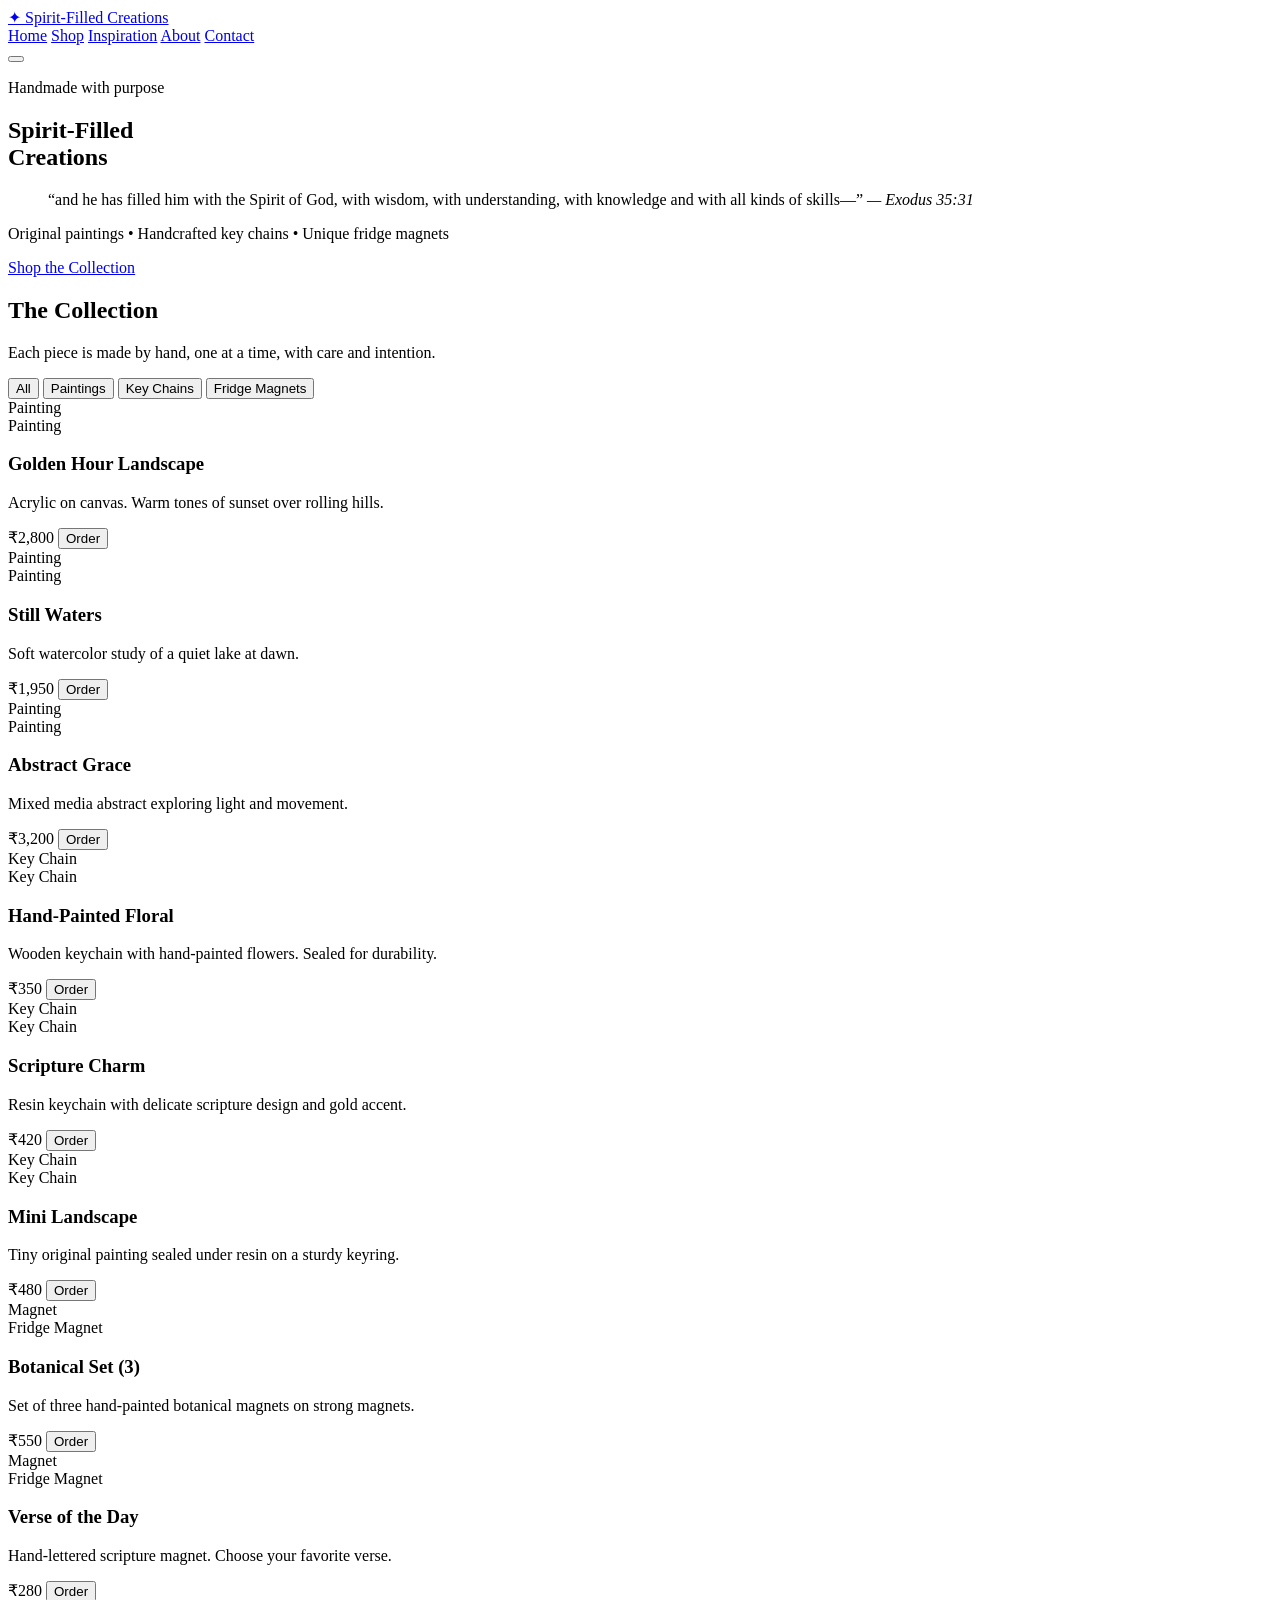
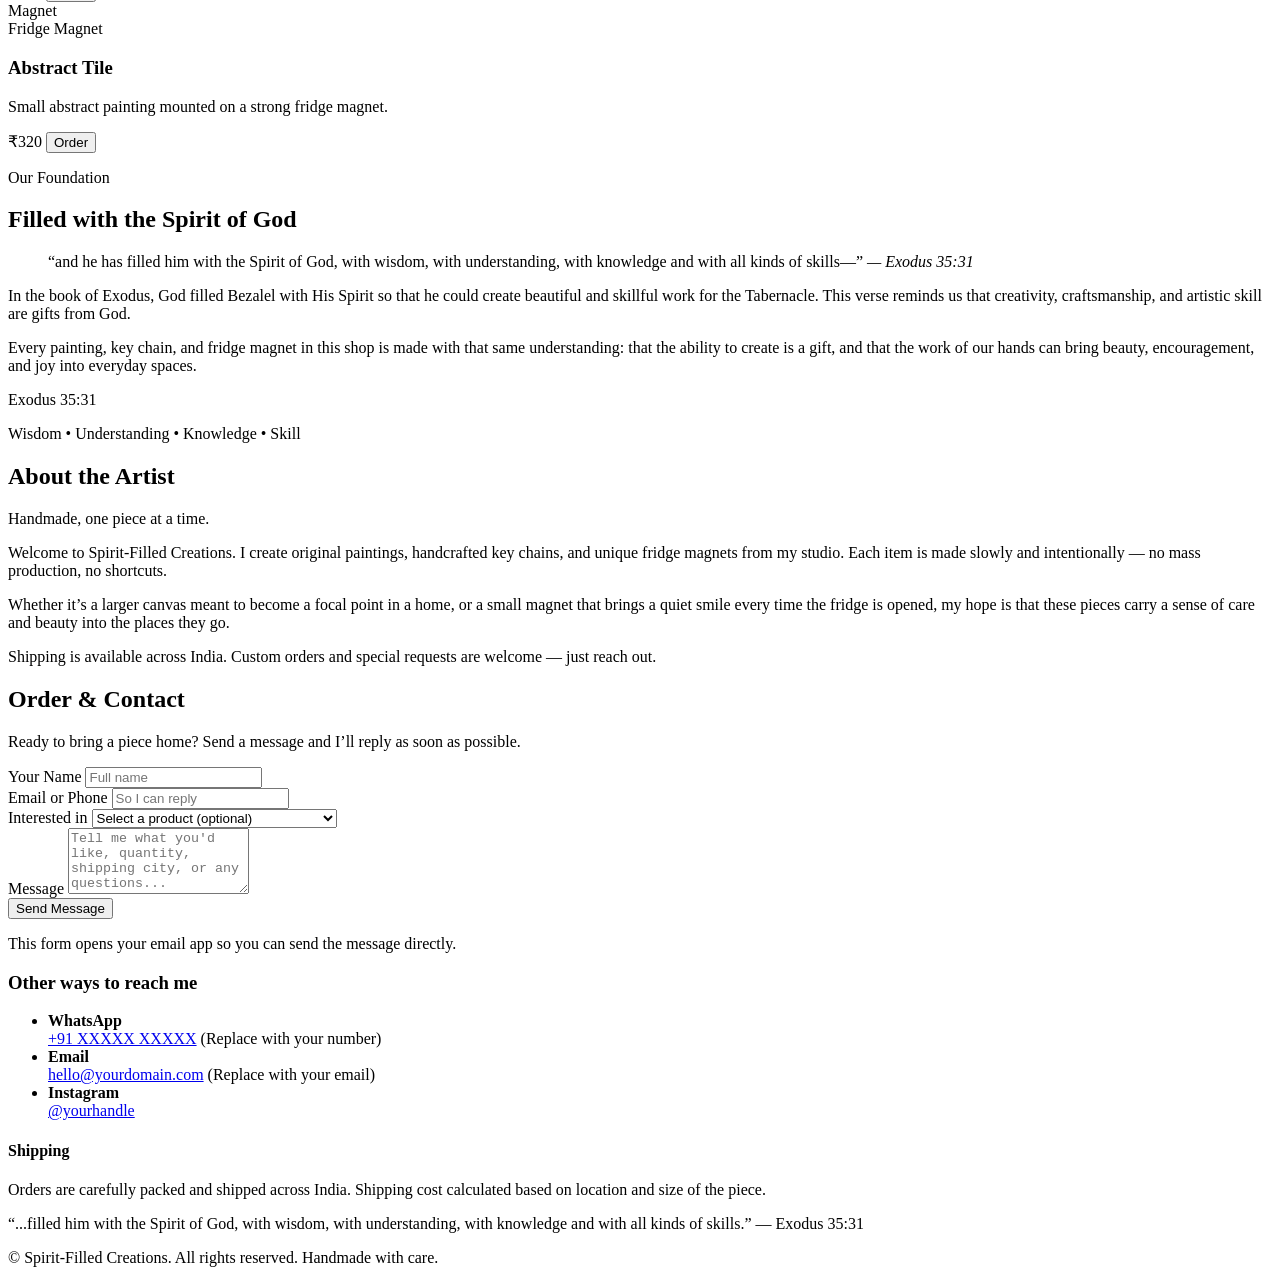
==== index.html @ 8b8136cb "Add files via upload" ====
<!DOCTYPE html>
<html lang="en">
<head>
  <meta charset="UTF-8" />
  <meta name="viewport" content="width=device-width, initial-scale=1.0" />
  <title>Spirit-Filled Creations | Handmade Paintings, Key Chains & Fridge Magnets</title>
  <meta name="description" content="Handmade paintings, key chains and fridge magnets crafted with Spirit-filled skill. Inspired by Exodus 35:31." />
  <link rel="preconnect" href="https://fonts.googleapis.com" />
  <link rel="preconnect" href="https://fonts.gstatic.com" crossorigin />
  <link href="https://fonts.googleapis.com/css2?family=Playfair+Display:wght@500;600;700&family=Inter:wght@300;400;500;600&display=swap" rel="stylesheet" />
  <link rel="stylesheet" href="css/styles.css" />
</head>
<body>
  <!-- Navigation -->
  <header class="header">
    <div class="container header-inner">
      <a href="#home" class="logo">
        <span class="logo-mark">✦</span>
        Spirit-Filled Creations
      </a>
      <nav class="nav" id="nav">
        <a href="#home">Home</a>
        <a href="#shop">Shop</a>
        <a href="#inspiration">Inspiration</a>
        <a href="#about">About</a>
        <a href="#contact">Contact</a>
      </nav>
      <button class="menu-toggle" id="menu-toggle" aria-label="Toggle menu">
        <span></span><span></span><span></span>
      </button>
    </div>
  </header>

  <!-- Hero -->
  <section id="home" class="hero">
    <div class="hero-overlay"></div>
    <div class="container hero-content">
      <p class="hero-eyebrow">Handmade with purpose</p>
      <h1>Spirit-Filled<br />Creations</h1>
      <blockquote class="verse">
        “and he has filled him with the Spirit of God, with wisdom, with understanding, with knowledge and with all kinds of skills—”
        <cite>— Exodus 35:31</cite>
      </blockquote>
      <p class="hero-sub">Original paintings • Handcrafted key chains • Unique fridge magnets</p>
      <a href="#shop" class="btn btn-primary">Shop the Collection</a>
    </div>
  </section>

  <!-- Shop -->
  <section id="shop" class="section shop">
    <div class="container">
      <div class="section-header">
        <h2>The Collection</h2>
        <p>Each piece is made by hand, one at a time, with care and intention.</p>
      </div>

      <!-- Category filters -->
      <div class="filters">
        <button class="filter-btn active" data-filter="all">All</button>
        <button class="filter-btn" data-filter="paintings">Paintings</button>
        <button class="filter-btn" data-filter="keychains">Key Chains</button>
        <button class="filter-btn" data-filter="magnets">Fridge Magnets</button>
      </div>

      <div class="products-grid" id="products-grid">
        <!-- Paintings -->
        <article class="product-card" data-category="paintings">
          <div class="product-image">
            <div class="placeholder-img painting-1">
              <span>Painting</span>
            </div>
          </div>
          <div class="product-info">
            <span class="product-category">Painting</span>
            <h3>Golden Hour Landscape</h3>
            <p class="product-desc">Acrylic on canvas. Warm tones of sunset over rolling hills.</p>
            <div class="product-footer">
              <span class="price">₹2,800</span>
              <button class="btn btn-sm order-btn" data-product="Golden Hour Landscape" data-price="2800">Order</button>
            </div>
          </div>
        </article>

        <article class="product-card" data-category="paintings">
          <div class="product-image">
            <div class="placeholder-img painting-2">
              <span>Painting</span>
            </div>
          </div>
          <div class="product-info">
            <span class="product-category">Painting</span>
            <h3>Still Waters</h3>
            <p class="product-desc">Soft watercolor study of a quiet lake at dawn.</p>
            <div class="product-footer">
              <span class="price">₹1,950</span>
              <button class="btn btn-sm order-btn" data-product="Still Waters" data-price="1950">Order</button>
            </div>
          </div>
        </article>

        <article class="product-card" data-category="paintings">
          <div class="product-image">
            <div class="placeholder-img painting-3">
              <span>Painting</span>
            </div>
          </div>
          <div class="product-info">
            <span class="product-category">Painting</span>
            <h3>Abstract Grace</h3>
            <p class="product-desc">Mixed media abstract exploring light and movement.</p>
            <div class="product-footer">
              <span class="price">₹3,200</span>
              <button class="btn btn-sm order-btn" data-product="Abstract Grace" data-price="3200">Order</button>
            </div>
          </div>
        </article>

        <!-- Key Chains -->
        <article class="product-card" data-category="keychains">
          <div class="product-image">
            <div class="placeholder-img keychain-1">
              <span>Key Chain</span>
            </div>
          </div>
          <div class="product-info">
            <span class="product-category">Key Chain</span>
            <h3>Hand-Painted Floral</h3>
            <p class="product-desc">Wooden keychain with hand-painted flowers. Sealed for durability.</p>
            <div class="product-footer">
              <span class="price">₹350</span>
              <button class="btn btn-sm order-btn" data-product="Hand-Painted Floral Keychain" data-price="350">Order</button>
            </div>
          </div>
        </article>

        <article class="product-card" data-category="keychains">
          <div class="product-image">
            <div class="placeholder-img keychain-2">
              <span>Key Chain</span>
            </div>
          </div>
          <div class="product-info">
            <span class="product-category">Key Chain</span>
            <h3>Scripture Charm</h3>
            <p class="product-desc">Resin keychain with delicate scripture design and gold accent.</p>
            <div class="product-footer">
              <span class="price">₹420</span>
              <button class="btn btn-sm order-btn" data-product="Scripture Charm Keychain" data-price="420">Order</button>
            </div>
          </div>
        </article>

        <article class="product-card" data-category="keychains">
          <div class="product-image">
            <div class="placeholder-img keychain-3">
              <span>Key Chain</span>
            </div>
          </div>
          <div class="product-info">
            <span class="product-category">Key Chain</span>
            <h3>Mini Landscape</h3>
            <p class="product-desc">Tiny original painting sealed under resin on a sturdy keyring.</p>
            <div class="product-footer">
              <span class="price">₹480</span>
              <button class="btn btn-sm order-btn" data-product="Mini Landscape Keychain" data-price="480">Order</button>
            </div>
          </div>
        </article>

        <!-- Fridge Magnets -->
        <article class="product-card" data-category="magnets">
          <div class="product-image">
            <div class="placeholder-img magnet-1">
              <span>Magnet</span>
            </div>
          </div>
          <div class="product-info">
            <span class="product-category">Fridge Magnet</span>
            <h3>Botanical Set (3)</h3>
            <p class="product-desc">Set of three hand-painted botanical magnets on strong magnets.</p>
            <div class="product-footer">
              <span class="price">₹550</span>
              <button class="btn btn-sm order-btn" data-product="Botanical Magnet Set" data-price="550">Order</button>
            </div>
          </div>
        </article>

        <article class="product-card" data-category="magnets">
          <div class="product-image">
            <div class="placeholder-img magnet-2">
              <span>Magnet</span>
            </div>
          </div>
          <div class="product-info">
            <span class="product-category">Fridge Magnet</span>
            <h3>Verse of the Day</h3>
            <p class="product-desc">Hand-lettered scripture magnet. Choose your favorite verse.</p>
            <div class="product-footer">
              <span class="price">₹280</span>
              <button class="btn btn-sm order-btn" data-product="Verse of the Day Magnet" data-price="280">Order</button>
            </div>
          </div>
        </article>

        <article class="product-card" data-category="magnets">
          <div class="product-image">
            <div class="placeholder-img magnet-3">
              <span>Magnet</span>
            </div>
          </div>
          <div class="product-info">
            <span class="product-category">Fridge Magnet</span>
            <h3>Abstract Tile</h3>
            <p class="product-desc">Small abstract painting mounted on a strong fridge magnet.</p>
            <div class="product-footer">
              <span class="price">₹320</span>
              <button class="btn btn-sm order-btn" data-product="Abstract Tile Magnet" data-price="320">Order</button>
            </div>
          </div>
        </article>
      </div>
    </div>
  </section>

  <!-- Inspiration / Verse -->
  <section id="inspiration" class="section inspiration">
    <div class="container">
      <div class="inspiration-grid">
        <div class="inspiration-text">
          <p class="eyebrow">Our Foundation</p>
          <h2>Filled with the Spirit of God</h2>
          <blockquote class="verse-large">
            “and he has filled him with the Spirit of God, with wisdom, with understanding, with knowledge and with all kinds of skills—”
            <cite>— Exodus 35:31</cite>
          </blockquote>
          <p>
            In the book of Exodus, God filled Bezalel with His Spirit so that he could create beautiful and skillful work for the Tabernacle. 
            This verse reminds us that creativity, craftsmanship, and artistic skill are gifts from God.
          </p>
          <p>
            Every painting, key chain, and fridge magnet in this shop is made with that same understanding: that the ability to create 
            is a gift, and that the work of our hands can bring beauty, encouragement, and joy into everyday spaces.
          </p>
        </div>
        <div class="inspiration-visual">
          <div class="verse-card">
            <span class="verse-ref">Exodus 35:31</span>
            <p>Wisdom • Understanding • Knowledge • Skill</p>
          </div>
        </div>
      </div>
    </div>
  </section>

  <!-- About -->
  <section id="about" class="section about">
    <div class="container">
      <div class="section-header">
        <h2>About the Artist</h2>
        <p>Handmade, one piece at a time.</p>
      </div>
      <div class="about-content">
        <p>
          Welcome to Spirit-Filled Creations. I create original paintings, handcrafted key chains, and unique fridge magnets 
          from my studio. Each item is made slowly and intentionally — no mass production, no shortcuts.
        </p>
        <p>
          Whether it’s a larger canvas meant to become a focal point in a home, or a small magnet that brings a quiet smile 
          every time the fridge is opened, my hope is that these pieces carry a sense of care and beauty into the places they go.
        </p>
        <p>
          Shipping is available across India. Custom orders and special requests are welcome — just reach out.
        </p>
      </div>
    </div>
  </section>

  <!-- Contact -->
  <section id="contact" class="section contact">
    <div class="container">
      <div class="section-header">
        <h2>Order & Contact</h2>
        <p>Ready to bring a piece home? Send a message and I’ll reply as soon as possible.</p>
      </div>

      <div class="contact-grid">
        <form class="contact-form" id="contact-form">
          <div class="form-group">
            <label for="name">Your Name</label>
            <input type="text" id="name" name="name" required placeholder="Full name" />
          </div>
          <div class="form-group">
            <label for="email">Email or Phone</label>
            <input type="text" id="email" name="email" required placeholder="So I can reply" />
          </div>
          <div class="form-group">
            <label for="product">Interested in</label>
            <select id="product" name="product">
              <option value="">Select a product (optional)</option>
              <option value="Golden Hour Landscape">Golden Hour Landscape – ₹2,800</option>
              <option value="Still Waters">Still Waters – ₹1,950</option>
              <option value="Abstract Grace">Abstract Grace – ₹3,200</option>
              <option value="Hand-Painted Floral Keychain">Hand-Painted Floral Keychain – ₹350</option>
              <option value="Scripture Charm Keychain">Scripture Charm Keychain – ₹420</option>
              <option value="Mini Landscape Keychain">Mini Landscape Keychain – ₹480</option>
              <option value="Botanical Magnet Set">Botanical Magnet Set – ₹550</option>
              <option value="Verse of the Day Magnet">Verse of the Day Magnet – ₹280</option>
              <option value="Abstract Tile Magnet">Abstract Tile Magnet – ₹320</option>
              <option value="Custom Order">Custom Order / Other</option>
            </select>
          </div>
          <div class="form-group">
            <label for="message">Message</label>
            <textarea id="message" name="message" rows="4" required placeholder="Tell me what you'd like, quantity, shipping city, or any questions..."></textarea>
          </div>
          <button type="submit" class="btn btn-primary">Send Message</button>
          <p class="form-note">This form opens your email app so you can send the message directly.</p>
        </form>

        <div class="contact-info">
          <h3>Other ways to reach me</h3>
          <ul>
            <li>
              <strong>WhatsApp</strong><br />
              <a href="https://wa.me/91XXXXXXXXXX" target="_blank" rel="noopener">+91 XXXXX XXXXX</a>
              <span class="hint">(Replace with your number)</span>
            </li>
            <li>
              <strong>Email</strong><br />
              <a href="mailto:hello@yourdomain.com">hello@yourdomain.com</a>
              <span class="hint">(Replace with your email)</span>
            </li>
            <li>
              <strong>Instagram</strong><br />
              <a href="https://instagram.com/yourhandle" target="_blank" rel="noopener">@yourhandle</a>
            </li>
          </ul>
          <div class="shipping-note">
            <h4>Shipping</h4>
            <p>Orders are carefully packed and shipped across India. Shipping cost calculated based on location and size of the piece.</p>
          </div>
        </div>
      </div>
    </div>
  </section>

  <!-- Footer -->
  <footer class="footer">
    <div class="container">
      <p class="footer-verse">“...filled him with the Spirit of God, with wisdom, with understanding, with knowledge and with all kinds of skills.” — Exodus 35:31</p>
      <p class="footer-copy">© <span id="year"></span> Spirit-Filled Creations. All rights reserved. Handmade with care.</p>
    </div>
  </footer>

  <!-- Order Modal -->
  <div class="modal" id="order-modal" hidden>
    <div class="modal-backdrop"></div>
    <div class="modal-content">
      <button class="modal-close" id="modal-close" aria-label="Close">&times;</button>
      <h3>Order Request</h3>
      <p id="modal-product-name"></p>
      <p class="modal-price" id="modal-product-price"></p>
      <p>To complete your order, please send a message via the contact form or WhatsApp with:</p>
      <ul>
        <li>Product name</li>
        <li>Your shipping address / city</li>
        <li>Preferred payment method</li>
      </ul>
      <a href="#contact" class="btn btn-primary" id="modal-go-contact">Go to Contact Form</a>
    </div>
  </div>

  <script src="js/script.js"></script>
</body>
</html>
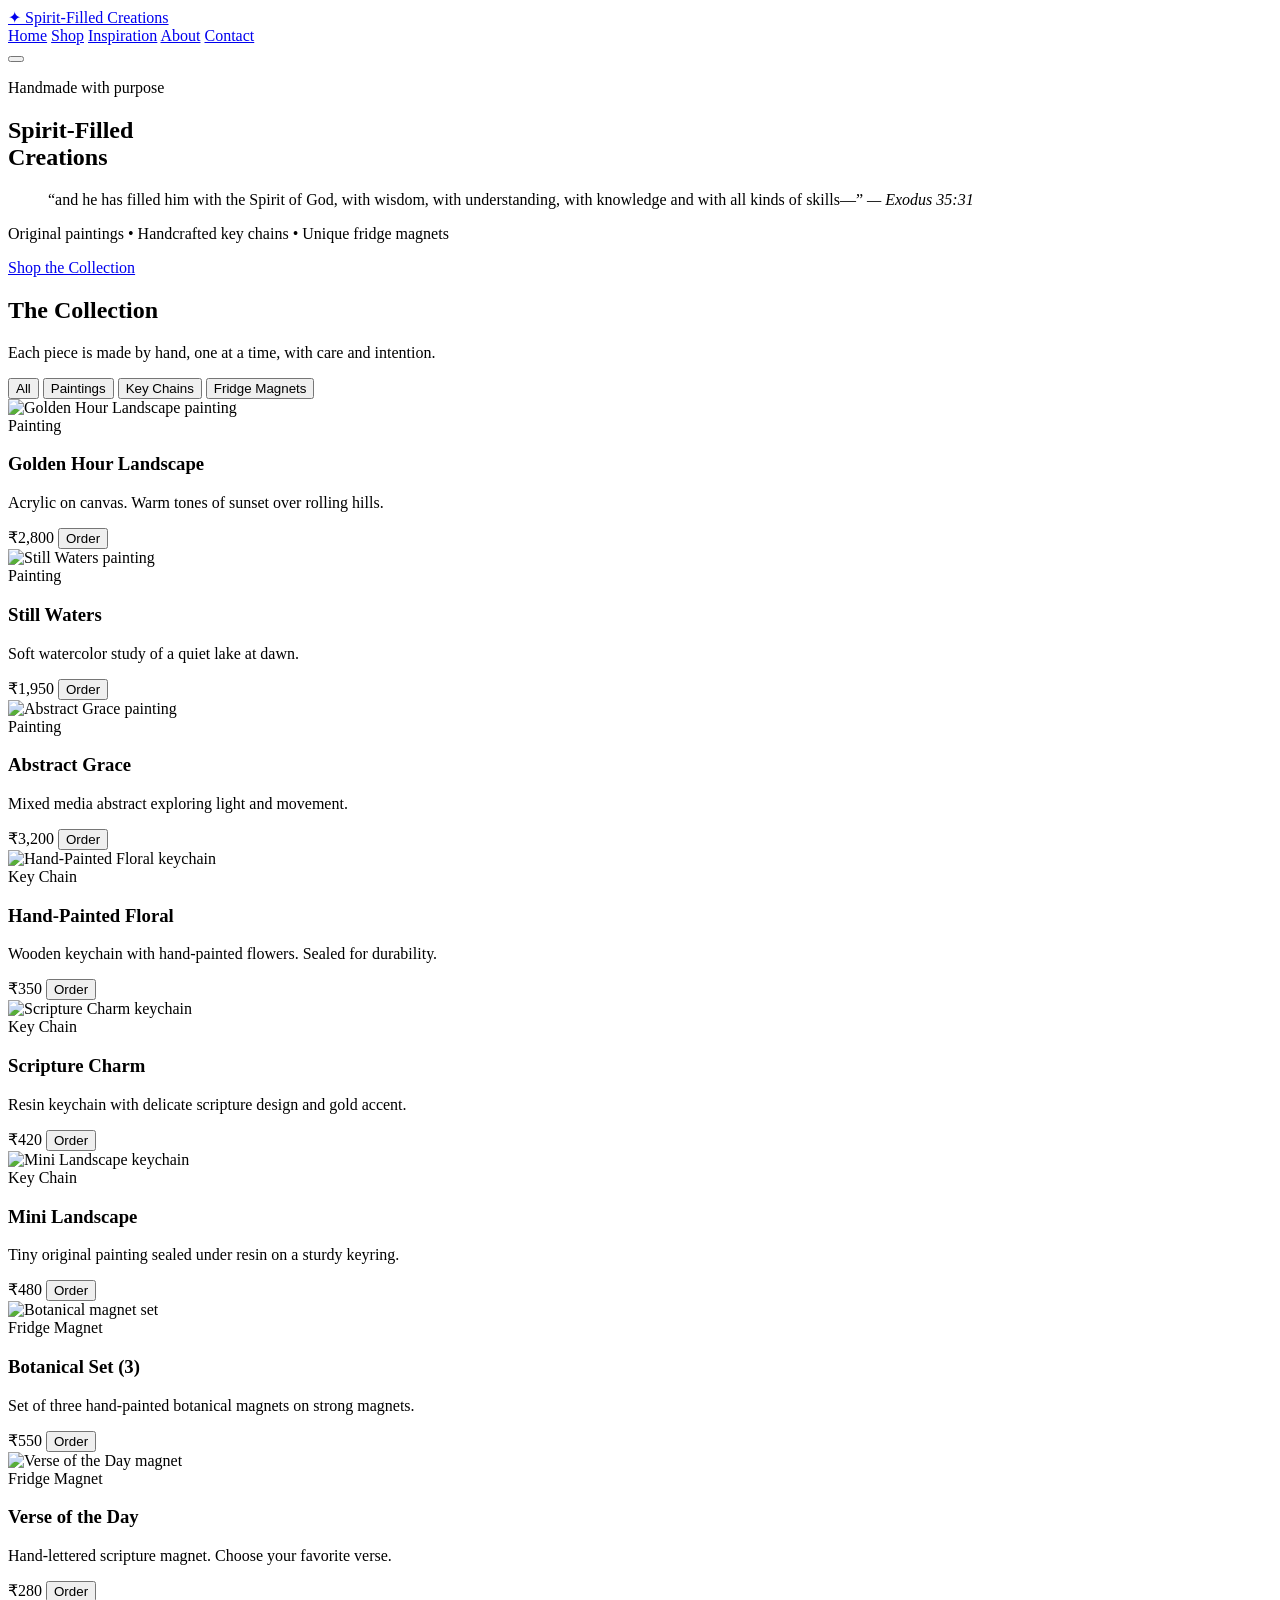
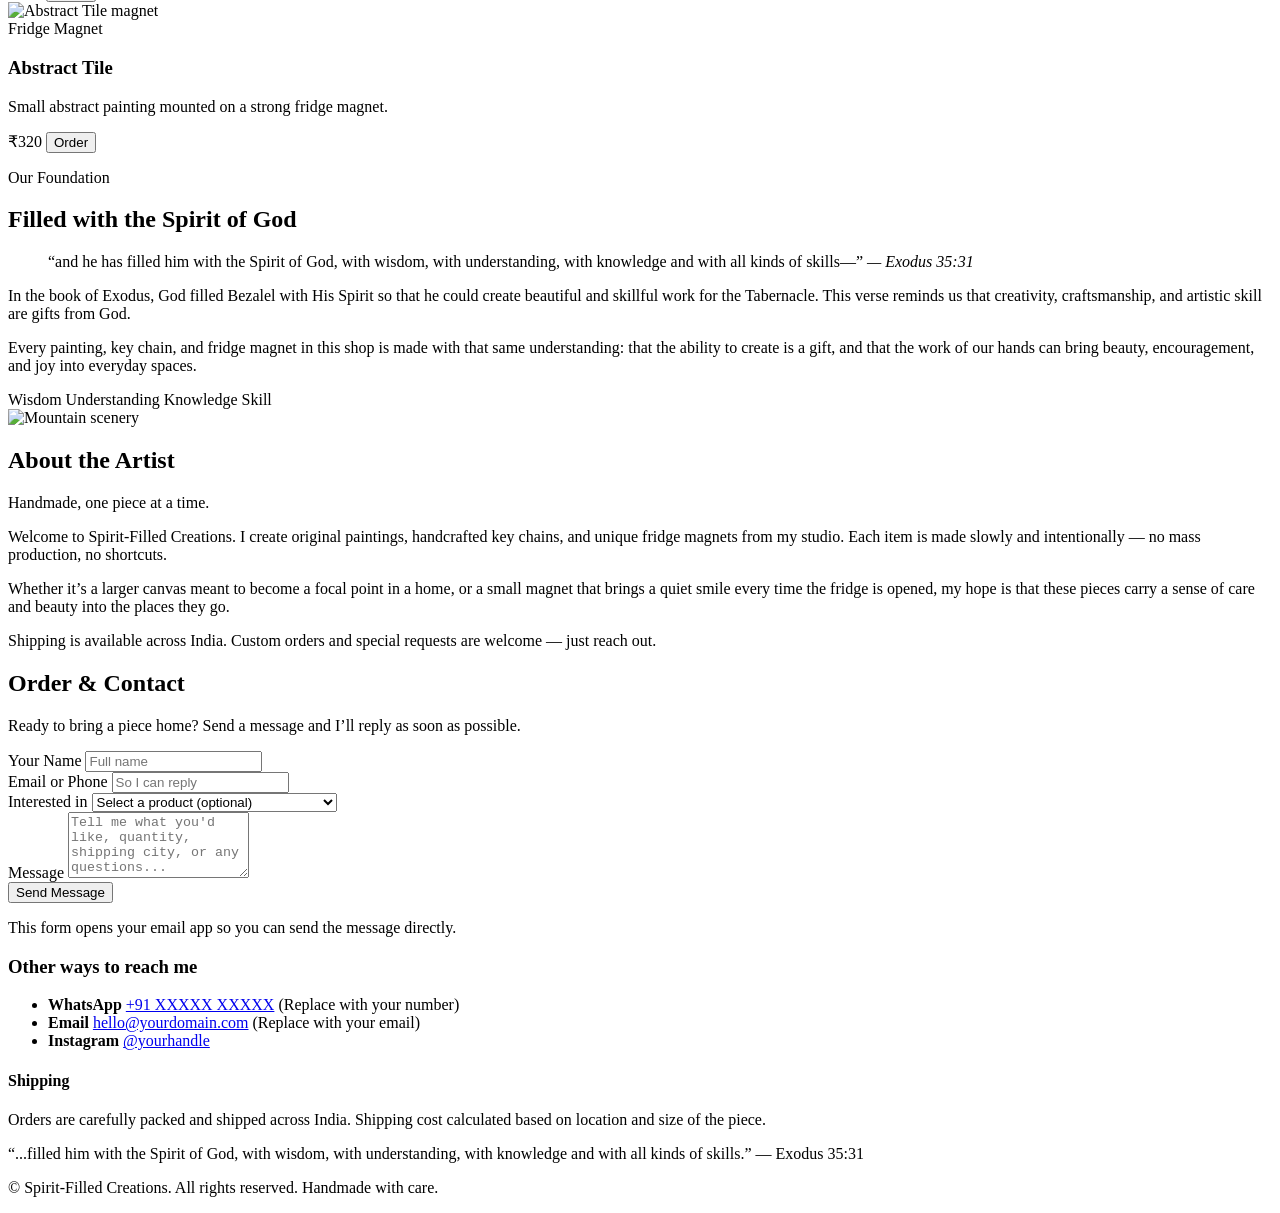
==== commit dee04aa1: "Add files via upload" ====
--- a/index.html
+++ b/index.html
@@ -11,6 +11,9 @@
   <link rel="stylesheet" href="css/styles.css" />
 </head>
 <body>
+  <!-- Live velvety emerald background -->
+  <div class="live-bg" aria-hidden="true"></div>
+
   <!-- Navigation -->
   <header class="header">
     <div class="container header-inner">
@@ -33,7 +36,6 @@
 
   <!-- Hero -->
   <section id="home" class="hero">
-    <div class="hero-overlay"></div>
     <div class="container hero-content">
       <p class="hero-eyebrow">Handmade with purpose</p>
       <h1>Spirit-Filled<br />Creations</h1>
@@ -46,6 +48,18 @@
     </div>
   </section>
 
+  <!-- Beautiful Scenery Banner -->
+  <section class="scenery-banner">
+    <div class="scenery-track">
+      <div class="scenery-item" style="background-image: url('https://images.unsplash.com/photo-1506905925346-21bda4d32df4?w=800&q=80')"></div>
+      <div class="scenery-item" style="background-image: url('https://images.unsplash.com/photo-1469474968028-56623f02e42e?w=800&q=80')"></div>
+      <div class="scenery-item" style="background-image: url('https://images.unsplash.com/photo-1447752875215-b2761acb3c5d?w=800&q=80')"></div>
+      <div class="scenery-item" style="background-image: url('https://images.unsplash.com/photo-1470071459604-3b5ec3a7fe05?w=800&q=80')"></div>
+      <div class="scenery-item" style="background-image: url('https://images.unsplash.com/photo-1506905925346-21bda4d32df4?w=800&q=80')"></div>
+      <div class="scenery-item" style="background-image: url('https://images.unsplash.com/photo-1469474968028-56623f02e42e?w=800&q=80')"></div>
+    </div>
+  </section>
+
   <!-- Shop -->
   <section id="shop" class="section shop">
     <div class="container">
@@ -54,7 +68,6 @@
         <p>Each piece is made by hand, one at a time, with care and intention.</p>
       </div>
 
-      <!-- Category filters -->
       <div class="filters">
         <button class="filter-btn active" data-filter="all">All</button>
         <button class="filter-btn" data-filter="paintings">Paintings</button>
@@ -63,12 +76,11 @@
       </div>
 
       <div class="products-grid" id="products-grid">
+
         <!-- Paintings -->
         <article class="product-card" data-category="paintings">
           <div class="product-image">
-            <div class="placeholder-img painting-1">
-              <span>Painting</span>
-            </div>
+            <img src="https://images.unsplash.com/photo-1579783902614-a3fb3927b6a5?w=600&q=80" alt="Golden Hour Landscape painting" loading="lazy" />
           </div>
           <div class="product-info">
             <span class="product-category">Painting</span>
@@ -83,9 +95,7 @@
 
         <article class="product-card" data-category="paintings">
           <div class="product-image">
-            <div class="placeholder-img painting-2">
-              <span>Painting</span>
-            </div>
+            <img src="https://images.unsplash.com/photo-1541961017774-22349e4a1262?w=600&q=80" alt="Still Waters painting" loading="lazy" />
           </div>
           <div class="product-info">
             <span class="product-category">Painting</span>
@@ -100,9 +110,7 @@
 
         <article class="product-card" data-category="paintings">
           <div class="product-image">
-            <div class="placeholder-img painting-3">
-              <span>Painting</span>
-            </div>
+            <img src="https://images.unsplash.com/photo-1578301978693-85fa9c0320b9?w=600&q=80" alt="Abstract Grace painting" loading="lazy" />
           </div>
           <div class="product-info">
             <span class="product-category">Painting</span>
@@ -118,9 +126,7 @@
         <!-- Key Chains -->
         <article class="product-card" data-category="keychains">
           <div class="product-image">
-            <div class="placeholder-img keychain-1">
-              <span>Key Chain</span>
-            </div>
+            <img src="https://images.unsplash.com/photo-1611591437281-460bfbe1220a?w=600&q=80" alt="Hand-Painted Floral keychain" loading="lazy" />
           </div>
           <div class="product-info">
             <span class="product-category">Key Chain</span>
@@ -135,9 +141,7 @@
 
         <article class="product-card" data-category="keychains">
           <div class="product-image">
-            <div class="placeholder-img keychain-2">
-              <span>Key Chain</span>
-            </div>
+            <img src="https://images.unsplash.com/photo-1606760227091-3dd870d97f1d?w=600&q=80" alt="Scripture Charm keychain" loading="lazy" />
           </div>
           <div class="product-info">
             <span class="product-category">Key Chain</span>
@@ -152,9 +156,7 @@
 
         <article class="product-card" data-category="keychains">
           <div class="product-image">
-            <div class="placeholder-img keychain-3">
-              <span>Key Chain</span>
-            </div>
+            <img src="https://images.unsplash.com/photo-1513519245088-0e12902e35a6?w=600&q=80" alt="Mini Landscape keychain" loading="lazy" />
           </div>
           <div class="product-info">
             <span class="product-category">Key Chain</span>
@@ -170,9 +172,7 @@
         <!-- Fridge Magnets -->
         <article class="product-card" data-category="magnets">
           <div class="product-image">
-            <div class="placeholder-img magnet-1">
-              <span>Magnet</span>
-            </div>
+            <img src="https://images.unsplash.com/photo-1490750967868-88aa4486c946?w=600&q=80" alt="Botanical magnet set" loading="lazy" />
           </div>
           <div class="product-info">
             <span class="product-category">Fridge Magnet</span>
@@ -187,9 +187,7 @@
 
         <article class="product-card" data-category="magnets">
           <div class="product-image">
-            <div class="placeholder-img magnet-2">
-              <span>Magnet</span>
-            </div>
+            <img src="https://images.unsplash.com/photo-1513519245088-0e12902e35a6?w=600&q=80" alt="Verse of the Day magnet" loading="lazy" />
           </div>
           <div class="product-info">
             <span class="product-category">Fridge Magnet</span>
@@ -204,9 +202,7 @@
 
         <article class="product-card" data-category="magnets">
           <div class="product-image">
-            <div class="placeholder-img magnet-3">
-              <span>Magnet</span>
-            </div>
+            <img src="https://images.unsplash.com/photo-1579783902614-a3fb3927b6a5?w=600&q=80" alt="Abstract Tile magnet" loading="lazy" />
           </div>
           <div class="product-info">
             <span class="product-category">Fridge Magnet</span>
@@ -218,6 +214,7 @@
             </div>
           </div>
         </article>
+
       </div>
     </div>
   </section>
@@ -225,41 +222,42 @@
   <!-- Inspiration / Verse -->
   <section id="inspiration" class="section inspiration">
     <div class="container">
-      <div class="inspiration-grid">
-        <div class="inspiration-text">
-          <p class="eyebrow">Our Foundation</p>
-          <h2>Filled with the Spirit of God</h2>
-          <blockquote class="verse-large">
-            “and he has filled him with the Spirit of God, with wisdom, with understanding, with knowledge and with all kinds of skills—”
-            <cite>— Exodus 35:31</cite>
-          </blockquote>
-          <p>
-            In the book of Exodus, God filled Bezalel with His Spirit so that he could create beautiful and skillful work for the Tabernacle. 
-            This verse reminds us that creativity, craftsmanship, and artistic skill are gifts from God.
-          </p>
-          <p>
-            Every painting, key chain, and fridge magnet in this shop is made with that same understanding: that the ability to create 
-            is a gift, and that the work of our hands can bring beauty, encouragement, and joy into everyday spaces.
-          </p>
+      <div class="inspiration-inner">
+        <p class="eyebrow">Our Foundation</p>
+        <h2>Filled with the Spirit of God</h2>
+        <blockquote class="verse-large">
+          “and he has filled him with the Spirit of God, with wisdom, with understanding, with knowledge and with all kinds of skills—”
+          <cite>— Exodus 35:31</cite>
+        </blockquote>
+        <p>
+          In the book of Exodus, God filled Bezalel with His Spirit so that he could create beautiful and skillful work for the Tabernacle. 
+          This verse reminds us that creativity, craftsmanship, and artistic skill are gifts from God.
+        </p>
+        <p>
+          Every painting, key chain, and fridge magnet in this shop is made with that same understanding: that the ability to create 
+          is a gift, and that the work of our hands can bring beauty, encouragement, and joy into everyday spaces.
+        </p>
+        <div class="verse-pillars">
+          <span>Wisdom</span>
+          <span>Understanding</span>
+          <span>Knowledge</span>
+          <span>Skill</span>
         </div>
-        <div class="inspiration-visual">
-          <div class="verse-card">
-            <span class="verse-ref">Exodus 35:31</span>
-            <p>Wisdom • Understanding • Knowledge • Skill</p>
-          </div>
-        </div>
-      </div>
-    </div>
+      </div>
+    </div>
+  </section>
+
+  <!-- Scenery Divider -->
+  <section class="scenery-single">
+    <img src="https://images.unsplash.com/photo-1506905925346-21bda4d32df4?w=1400&q=80" alt="Mountain scenery" loading="lazy" />
   </section>
 
   <!-- About -->
   <section id="about" class="section about">
     <div class="container">
-      <div class="section-header">
+      <div class="about-inner">
         <h2>About the Artist</h2>
-        <p>Handmade, one piece at a time.</p>
-      </div>
-      <div class="about-content">
+        <p class="about-lead">Handmade, one piece at a time.</p>
         <p>
           Welcome to Spirit-Filled Creations. I create original paintings, handcrafted key chains, and unique fridge magnets 
           from my studio. Each item is made slowly and intentionally — no mass production, no shortcuts.
@@ -283,7 +281,7 @@
         <p>Ready to bring a piece home? Send a message and I’ll reply as soon as possible.</p>
       </div>
 
-      <div class="contact-grid">
+      <div class="contact-wrapper">
         <form class="contact-form" id="contact-form">
           <div class="form-group">
             <label for="name">Your Name</label>
@@ -321,17 +319,17 @@
           <h3>Other ways to reach me</h3>
           <ul>
             <li>
-              <strong>WhatsApp</strong><br />
+              <strong>WhatsApp</strong>
               <a href="https://wa.me/91XXXXXXXXXX" target="_blank" rel="noopener">+91 XXXXX XXXXX</a>
               <span class="hint">(Replace with your number)</span>
             </li>
             <li>
-              <strong>Email</strong><br />
+              <strong>Email</strong>
               <a href="mailto:hello@yourdomain.com">hello@yourdomain.com</a>
               <span class="hint">(Replace with your email)</span>
             </li>
             <li>
-              <strong>Instagram</strong><br />
+              <strong>Instagram</strong>
               <a href="https://instagram.com/yourhandle" target="_blank" rel="noopener">@yourhandle</a>
             </li>
           </ul>
